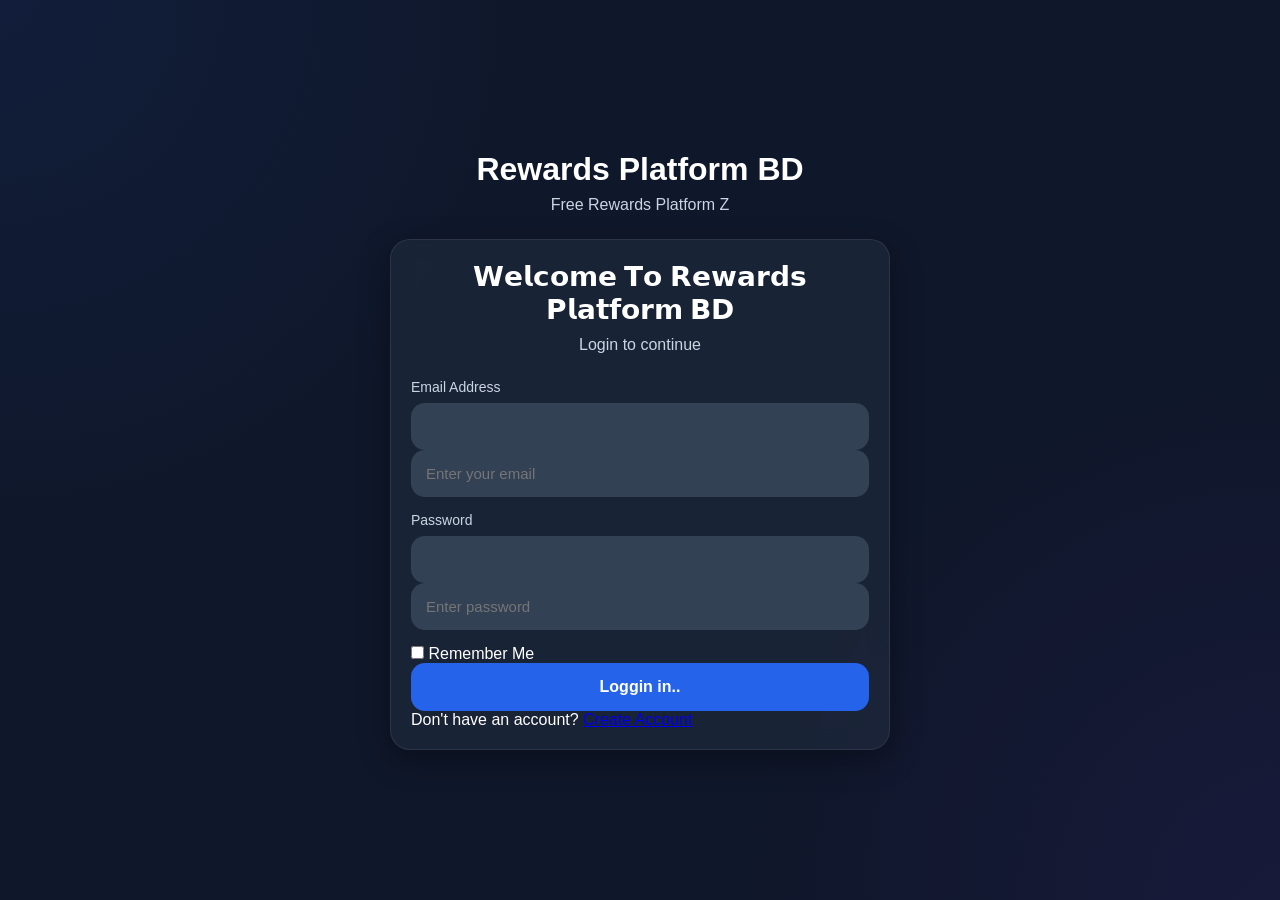
==== index.html @ 36d05cd0 "Improve password label for accessibility Updated label for password input for better accessibility. " ====
<!DOCTYPE html>
<html lang="en">

<head>
    <meta charset="UTF-8">
    <meta name="viewport" content="width=device-width, initial-scale=1.0">
    <meta name="description" content="Earn rewards through tasks, referrals and daily bonuses.">
	
    <title>Login | Rewards Platform BD</title>
    <link rel="stylesheet" href="css/style.css">
	<link rel="icon" href="css/1000430052.png" type="image/png">
    
</head>


<body>

    <div class="auth-page">

        <div class="auth-container">

            <div class="logo-area">

                <h1>
                     Rewards Platform BD
                </h1>

                <p>
                   Free Rewards Platform Z
                </p>

            </div>

            <div class="auth-card">

                <div class="card-header">

                    <h2>
                          𝗪𝗲𝗹𝗰𝗼𝗺𝗲 𝗧𝗼 𝗥𝗲𝘄𝗮𝗿𝗱𝘀 𝗣𝗹𝗮𝘁𝗳𝗼𝗿𝗺 𝗕𝗗
                    </h2>

                    <p>
                        Login to continue
                    </p>

                </div>

                <form
                    id="loginForm"
                    class="auth-form">

                    <div class="input-group">

                        <label for="email">
						 Email Address
						</label>

					<input id="email">

                        <input
                            autocomplete="email"
                            id="email"
                            placeholder="Enter your email"
                            required>

                    </div>

                    <div class="input-group">

                        <label for="password">
						 Password 
					    </label>

					<input id="password">
                        <input
                            autocomplete="current-password"
                            id="password"
                            placeholder="Enter password"
                            required>

                    </div>

                    <div class="remember-box">

                        <label>

                            <input
                                type="checkbox"
                                id="rememberMe">

                            Remember Me

                        </label>

                    </div>

                    <button
                        type="submit"
                        class="primary-btn">

                        Loggin in..

                    </button>

                </form>

                <div class="auth-footer">

                    <p>

                        Don't have an account?

                        <a
                            href="register.html">

                            Create Account

                        </a>

                    </p>

                </div>

            </div>

        </div>

    </div>

    <script src="js/config.js"></script>
    <script src="js/storage.js"></script>
    <script src="js/auth.js"></script>
    <script src="js/login.js"></script>

</body>
</html>
---- css/style.css ----
/* =========================
   RESET
========================= */

*{
    margin:0;
    padding:0;
    box-sizing:border-box;
}

html{
    scroll-behavior:smooth;
}



/* =========================
   VARIABLES
========================= */

:root{
    --bg:#0f172a;
    --card: rgba(30, 41, 59, 0.75);
    --card-solid:#1e293b;
    --card-light:#334155;

    --primary:#2563eb;
    --primary-hover:#1d4ed8;

    --success:#22c55e;
    --warning:#f59e0b;
    --danger:#ef4444;

    --text:#ffffff;
    --text-secondary:#cbd5e1;

    --border: rgba(255,255,255,0.08);

    --radius:18px;
}

/* =========================
   AUTH LAYOUT
========================= */

.auth-page{
    min-height:100vh;
    display:flex;
    justify-content:center;
    align-items:center;
    padding:20px;
}

.auth-container{
    width:100%;
    max-width:450px;
}

.logo-area{
    text-align:center;
    margin-bottom:25px;
}

.logo-area h1{
    font-size:32px;
    font-weight:800;
    margin-bottom:8px;
}

.logo-area p{
    color:var(--text-secondary);
}

.auth-card{
    background:var(--card);
    backdrop-filter: blur(10px);
    border:1px solid var(--border);
    border-radius:24px;
    padding:25px;
    box-shadow:0 10px 30px rgba(0,0,0,0.35);
}

.card-header{
    text-align:center;
    margin-bottom:25px;
}

.card-header h2{
    font-size:28px;
    margin-bottom:10px;
}

.card-header p{
    color:var(--text-secondary);
}

/* =========================
   INPUTS
========================= */

.auth-form{
    width:100%;
}

.input-group{
    margin-bottom:15px;
}

.input-group label{
    display:block;
    margin-bottom:8px;
    font-size:14px;
    color:var(--text-secondary);
}

.input-group input{
    width:100%;
    padding:14px;
    border-radius:14px;
    border:1px solid transparent;
    outline:none;
    background:var(--card-light);
    color:white;
    font-size:15px;
    transition:0.2s ease;
}

.input-group input:focus{
    border:1px solid var(--primary);
    box-shadow:0 0 0 3px rgba(37,99,235,0.2);
}

/* =========================
   BUTTONS
========================= */

.primary-btn{
    width:100%;
    padding:15px;
    border:none;
    border-radius:14px;
    background:var(--primary);
    color:white;
    font-size:16px;
    font-weight:700;
    cursor:pointer;
    transition:0.3s ease;
}

.primary-btn:hover{
    background:var(--primary-hover);
}

/* generic buttons */
.btn{
    display:inline-block;
    padding:12px 16px;
    border-radius:12px;
    cursor:pointer;
    transition:0.3s ease;
    border:none;
    transform:translateY(0);
}

.btn:hover{
    transform:translateY(-2px);
    filter:brightness(1.1);
}

.btn-primary{ background:var(--primary); color:white; }
.btn-success{ background:var(--success); color:white; }
.btn-danger{ background:var(--danger); color:white; }

/* =========================
   DASHBOARD BASE
========================= */

.dashboard{
    animation:fadeIn 0.5s ease;
    max-width:1100px;
    margin:auto;
    padding:20px;
}

@keyframes fadeIn{
    from{ opacity:0; transform:translateY(10px); }
    to{ opacity:1; transform:translateY(0); }
}

.dashboard-header{
    display:flex;
    justify-content:space-between;
    align-items:center;
    margin-bottom:20px;
}

.dashboard-header h1{
    font-size:28px;
}

/* =========================
   CARD SYSTEM (CORE FIX)
========================= */

.card,
.dashboard-card,
.profile-card,
.vip-card,
.ref-card,
.auth-card{

    background:var(--card);
    backdrop-filter: blur(10px);
    border:1px solid var(--border);
    border-radius:20px;
    padding:20px;
    box-shadow:0 10px 30px rgba(0,0,0,0.35);
    transition:0.3s ease;
}

.card:hover,
.dashboard-card:hover,
.profile-card:hover,
.vip-card:hover,
.ref-card:hover{
    transform:translateY(-3px);
    box-shadow:0 15px 40px rgba(0,0,0,0.5);
}

.game-grid{
    display:grid;
    grid-template-columns:repeat(auto-fit,minmax(200px,1fr));
    gap:15px;
}

.game-card{
    background:#0f172a;
    padding:20px;
    border-radius:16px;
    text-align:center;
    border:1px solid rgba(255,255,255,.05);
    transition:.3s;
}

.game-card:hover{
    transform:translateY(-8px);
    border-color:#3b82f6;
}

.game-card button{
    margin-top:10px;
    padding:10px 15px;
    border:none;
    border-radius:10px;
    background:#3b82f6;
    color:white;
    cursor:pointer;
}

/* =========================
   WALLET CARD (SPECIAL)
========================= */

.wallet-card{
    background:linear-gradient(135deg,#2563eb,#1e40af);
    border-radius:20px;
    padding:25px;
    position:relative;
    overflow:hidden;
    box-shadow:0 15px 40px rgba(37,99,235,0.35);
}

.wallet-card::after{
    content:"";
    position:absolute;
    top:-50%;
    left:-50%;
    width:200%;
    height:200%;
    background:radial-gradient(circle,rgba(255,255,255,0.15),transparent 60%);
    transform:rotate(25deg);
}

/* =========================
   TEXT STYLES
========================= */

.dashboard-card h3,
.card h3{
    margin-bottom:10px;
}

.profile-card p,
.ref-card p{
    color:var(--text-secondary);
}

/* =========================
   PROFILE
========================= */

.profile-wrapper{
    padding:20px;
    max-width:700px;
    margin:auto;
}

.profile-box{
    background:var(--card);
    border-radius:20px;
    padding:20px;
    margin-bottom:15px;
}

.profile-info{
    margin-bottom:10px;
}

.profile-info span{
    color:var(--text-secondary);
}

/* =========================
   ANIMATION FIX
========================= */

.fade-in{
    animation:fadeIn 0.5s ease;
}

/* =========================
   RESPONSIVE
========================= */

@media(min-width:768px){
    .auth-container{ max-width:500px; }
    .dashboard{ max-width:850px; }
}

@media(min-width:1024px){
    .dashboard{ max-width:1100px; }
}

:::writing{variant="document" id="58371"} /* ========================= BODY & APP THEME ========================= */
body{ min-height:100vh; background: radial-gradient(circle at top left,#2563eb15,transparent 35%), radial-gradient(circle at bottom right,#7c3aed15,transparent 35%), var(--bg);
color:var(--text);

font-family:
    Inter,
    "Segoe UI",
    sans-serif;

overflow-x:hidden;
}
::-webkit-scrollbar{ width:8px; }
::-webkit-scrollbar-track{ background:#0f172a; }
::-webkit-scrollbar-thumb{ background:#334155; border-radius:50px; }
/* ========================= NAVBAR ========================= */
.navbar{ position:sticky; top:0; z-index:999;
display:flex;
justify-content:space-between;
align-items:center;

padding:18px 20px;

background:rgba(15,23,42,.75);

backdrop-filter:blur(20px);

border-bottom:1px solid var(--border);
}
.nav-logo{ font-size:22px; font-weight:800; }
.nav-user{ display:flex; align-items:center; gap:12px; }
.avatar{ width:42px; height:42px;
border-radius:50%;

background:linear-gradient(
    135deg,
    #2563eb,
    #7c3aed
);
}
/* ========================= DASHBOARD GRID ========================= */
.dashboard-grid{ display:grid; gap:20px; }
.stats-grid{ display:grid; grid-template-columns:repeat(2,1fr); gap:16px; }
/* ========================= WALLET CARD PREMIUM ========================= */
.wallet-card{
background:
linear-gradient(
    135deg,
    #2563eb,
    #4f46e5,
    #7c3aed
);

border:none;

min-height:220px;

display:flex;
flex-direction:column;
justify-content:center;

position:relative;

overflow:hidden;
}
.wallet-card h2{ font-size:42px; font-weight:800; margin:10px 0; }
.wallet-card span{ font-size:13px; text-transform:uppercase; letter-spacing:1px; opacity:.9; }
.wallet-card p{ opacity:.9; }
/* ========================= STATS CARD ========================= */
.stat-card{
background:var(--card);

backdrop-filter:blur(10px);

border:1px solid var(--border);

border-radius:18px;

padding:20px;

transition:.3s;
}
.stat-card:hover{ transform:translateY(-4px); border-color:#2563eb; }
.stat-card h4{ color:var(--text-secondary); font-size:13px; margin-bottom:8px; }
.stat-card span{ font-size:28px; font-weight:700; }
/* ========================= VIP BADGE ========================= */
.vip-badge{
display:inline-flex;

align-items:center;

gap:8px;

padding:10px 18px;

border-radius:999px;

background:
linear-gradient(
    135deg,
    #f59e0b,
    #f97316
);

color:white;

font-weight:700;
}
/* ========================= REFERRAL ========================= */
.referral-box{
display:flex;

align-items:center;

gap:12px;

margin-top:15px;
}
.referral-code{
flex:1;

padding:14px;

border-radius:12px;

background:#0f172a;

border:1px solid var(--border);

font-weight:700;

letter-spacing:1px;
}
/* ========================= ACTIVITY ========================= */
.activity-list{ display:flex; flex-direction:column; gap:14px; }
.activity-item{
display:flex;

align-items:center;

gap:15px;

padding:16px;

border-radius:16px;

background:rgba(255,255,255,.03);

border:1px solid var(--border);
}
.activity-icon{
width:42px;
height:42px;

border-radius:50%;

display:flex;
justify-content:center;
align-items:center;

background:#2563eb;

color:white;

font-weight:700;
}
/* ========================= PREMIUM BUTTON EFFECT ========================= */
.primary-btn{ position:relative; overflow:hidden; }
.primary-btn::before{
content:"";

position:absolute;

top:0;
left:-100%;

width:100%;
height:100%;

background:
linear-gradient(
    90deg,
    transparent,
    rgba(255,255,255,.2),
    transparent
);

transition:.6s;
}
.primary-btn:hover::before{ left:100%; }
/* ========================= DESKTOP RESPONSIVE ========================= */
@media(min-width:768px){
.dashboard-grid{
    grid-template-columns:1fr;
}

.stats-grid{
    grid-template-columns:repeat(4,1fr);
}
}
@media(min-width:1200px){
.dashboard{
    max-width:1200px;
}
} :::
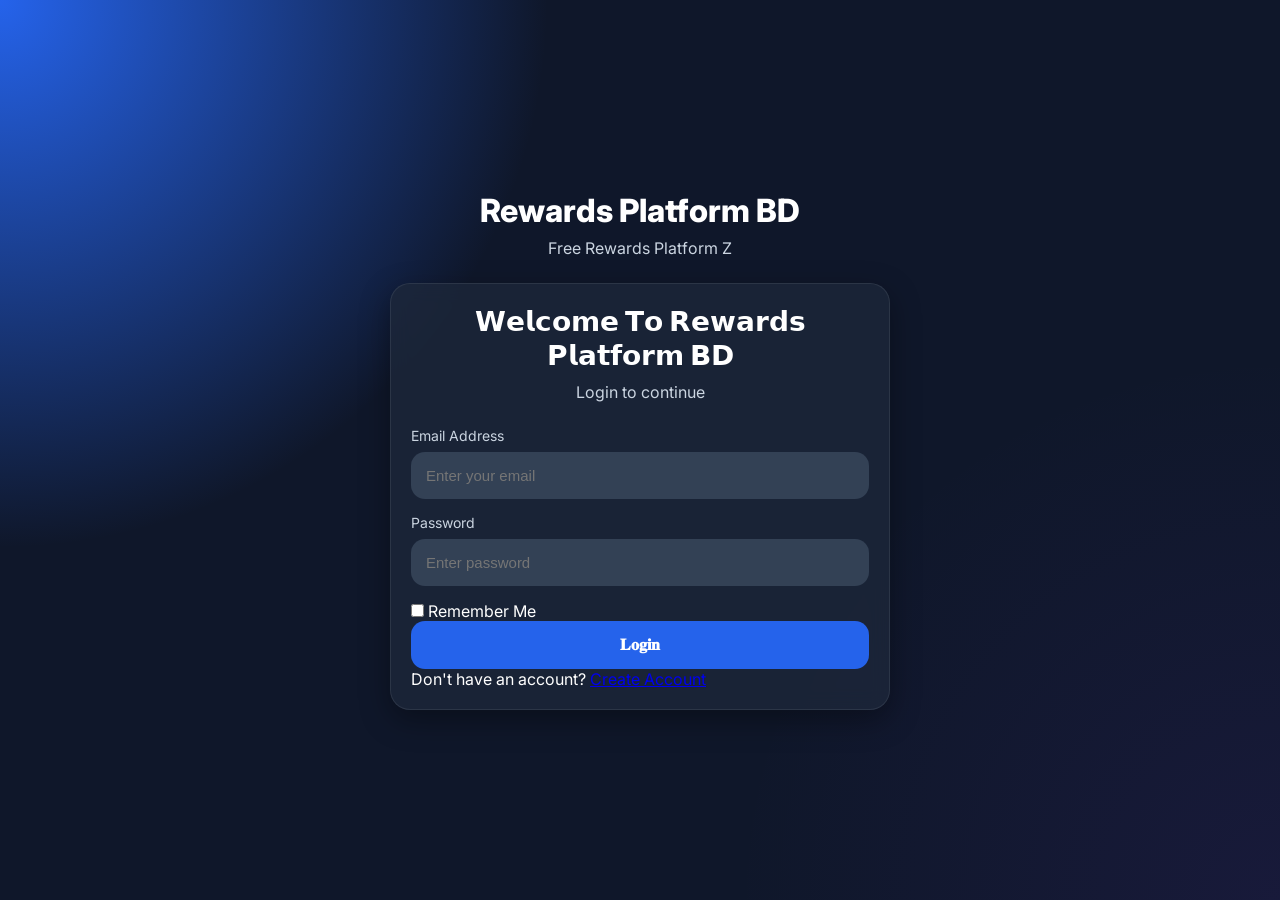
==== commit 605adc59: "Add Google Fonts preconnect and stylesheet links Signed-off-by: Hasanuzzaman Zibon <noybok6400@gmail" ====
--- a/index.html
+++ b/index.html
@@ -9,7 +9,10 @@
     <title>Login | Rewards Platform BD</title>
     <link rel="stylesheet" href="css/style.css">
 	<link rel="icon" href="css/1000430052.png" type="image/png">
-    
+    <link rel="preconnect" href="https://fonts.googleapis.com">
+<link rel="preconnect" href="https://fonts.gstatic.com" crossorigin>
+<link href="https://fonts.googleapis.com/css2?family=Inter:wght@400;500;600;700;800&display=swap" rel="stylesheet">
+
 </head>
 
 
@@ -54,9 +57,7 @@
                         <label for="email">
 						 Email Address
 						</label>
-
-					<input id="email">
-
+						
                         <input
                             autocomplete="email"
                             id="email"
@@ -70,8 +71,7 @@
                         <label for="password">
 						 Password 
 					    </label>
-
-					<input id="password">
+				
                         <input
                             autocomplete="current-password"
                             id="password"
@@ -98,7 +98,7 @@
                         type="submit"
                         class="primary-btn">
 
-                        Loggin in..
+                        𝐋𝐨𝐠𝐢𝐧
 
                     </button>
 
--- a/css/style.css
+++ b/css/style.css
@@ -1,3 +1,25 @@
+
+/* ========================= BODY & APP THEME ========================= */
+body{
+    min-height:100vh;
+    background:
+        radial-gradient(circle at top left,var(--primary),transparent 35%),
+        radial-gradient(circle at bottom right,#7c3aed15,transparent 35%),
+        var(--bg);
+
+    color:var(--text);
+    
+font-family:
+    Inter,
+    "Segoe UI",
+    sans-serif;
+
+overflow-x:hidden;
+}
+
+::-webkit-scrollbar{ width:8px; }
+::-webkit-scrollbar-track{ background:#0f172a; }
+::-webkit-scrollbar-thumb{ background:#334155; border-radius:50px; }
 /* =========================
    RESET
 ========================= */
@@ -20,7 +42,8 @@
 
 :root{
     --bg:#0f172a;
-    --card: rgba(30, 41, 59, 0.75);
+
+    --card:rgba(30,41,59,.75);
     --card-solid:#1e293b;
     --card-light:#334155;
 
@@ -34,8 +57,7 @@
     --text:#ffffff;
     --text-secondary:#cbd5e1;
 
-    --border: rgba(255,255,255,0.08);
-
+    --border:rgba(255,255,255,.08);
     --radius:18px;
 }
 
@@ -177,7 +199,7 @@
 
 .dashboard{
     animation:fadeIn 0.5s ease;
-    max-width:1100px;
+    max-width:1200px;
     margin:auto;
     padding:20px;
 }
@@ -257,18 +279,31 @@
     cursor:pointer;
 }
 
-/* =========================
-   WALLET CARD (SPECIAL)
-========================= */
-
+/* ========================= WALLET CARD PREMIUM ========================= */
 .wallet-card{
-    background:linear-gradient(135deg,#2563eb,#1e40af);
-    border-radius:20px;
-    padding:25px;
-    position:relative;
-    overflow:hidden;
-    box-shadow:0 15px 40px rgba(37,99,235,0.35);
-}
+background:
+linear-gradient(
+    135deg,
+    var(--primary),
+    #4f46e5,
+    #7c3aed
+);
+
+border:none;
+
+min-height:220px;
+
+display:flex;
+flex-direction:column;
+justify-content:center;
+
+position:relative;
+
+overflow:hidden;
+}
+.wallet-card h2{ font-size:42px; font-weight:800; margin:10px 0; }
+.wallet-card span{ font-size:13px; text-transform:uppercase; letter-spacing:1px; opacity:.9; }
+.wallet-card p{ opacity:.9; }
 
 .wallet-card::after{
     content:"";
@@ -341,20 +376,6 @@
     .dashboard{ max-width:1100px; }
 }
 
-:::writing{variant="document" id="58371"} /* ========================= BODY & APP THEME ========================= */
-body{ min-height:100vh; background: radial-gradient(circle at top left,#2563eb15,transparent 35%), radial-gradient(circle at bottom right,#7c3aed15,transparent 35%), var(--bg);
-color:var(--text);
-
-font-family:
-    Inter,
-    "Segoe UI",
-    sans-serif;
-
-overflow-x:hidden;
-}
-::-webkit-scrollbar{ width:8px; }
-::-webkit-scrollbar-track{ background:#0f172a; }
-::-webkit-scrollbar-thumb{ background:#334155; border-radius:50px; }
 /* ========================= NAVBAR ========================= */
 .navbar{ position:sticky; top:0; z-index:999;
 display:flex;
@@ -376,38 +397,14 @@
 
 background:linear-gradient(
     135deg,
-    #2563eb,
+    var(--primary),
     #7c3aed
 );
 }
 /* ========================= DASHBOARD GRID ========================= */
 .dashboard-grid{ display:grid; gap:20px; }
 .stats-grid{ display:grid; grid-template-columns:repeat(2,1fr); gap:16px; }
-/* ========================= WALLET CARD PREMIUM ========================= */
-.wallet-card{
-background:
-linear-gradient(
-    135deg,
-    #2563eb,
-    #4f46e5,
-    #7c3aed
-);
-
-border:none;
-
-min-height:220px;
-
-display:flex;
-flex-direction:column;
-justify-content:center;
-
-position:relative;
-
-overflow:hidden;
-}
-.wallet-card h2{ font-size:42px; font-weight:800; margin:10px 0; }
-.wallet-card span{ font-size:13px; text-transform:uppercase; letter-spacing:1px; opacity:.9; }
-.wallet-card p{ opacity:.9; }
+
 /* ========================= STATS CARD ========================= */
 .stat-card{
 background:var(--card);
@@ -422,7 +419,7 @@
 
 transition:.3s;
 }
-.stat-card:hover{ transform:translateY(-4px); border-color:#2563eb; }
+.stat-card:hover{ transform:translateY(-4px); border-color:var(--primary); }
 .stat-card h4{ color:var(--text-secondary); font-size:13px; margin-bottom:8px; }
 .stat-card span{ font-size:28px; font-weight:700; }
 /* ========================= VIP BADGE ========================= */
@@ -500,7 +497,7 @@
 justify-content:center;
 align-items:center;
 
-background:#2563eb;
+background:var(--primary);
 
 color:white;
 
@@ -544,4 +541,4 @@
 .dashboard{
     max-width:1200px;
 }
-} :::
+}
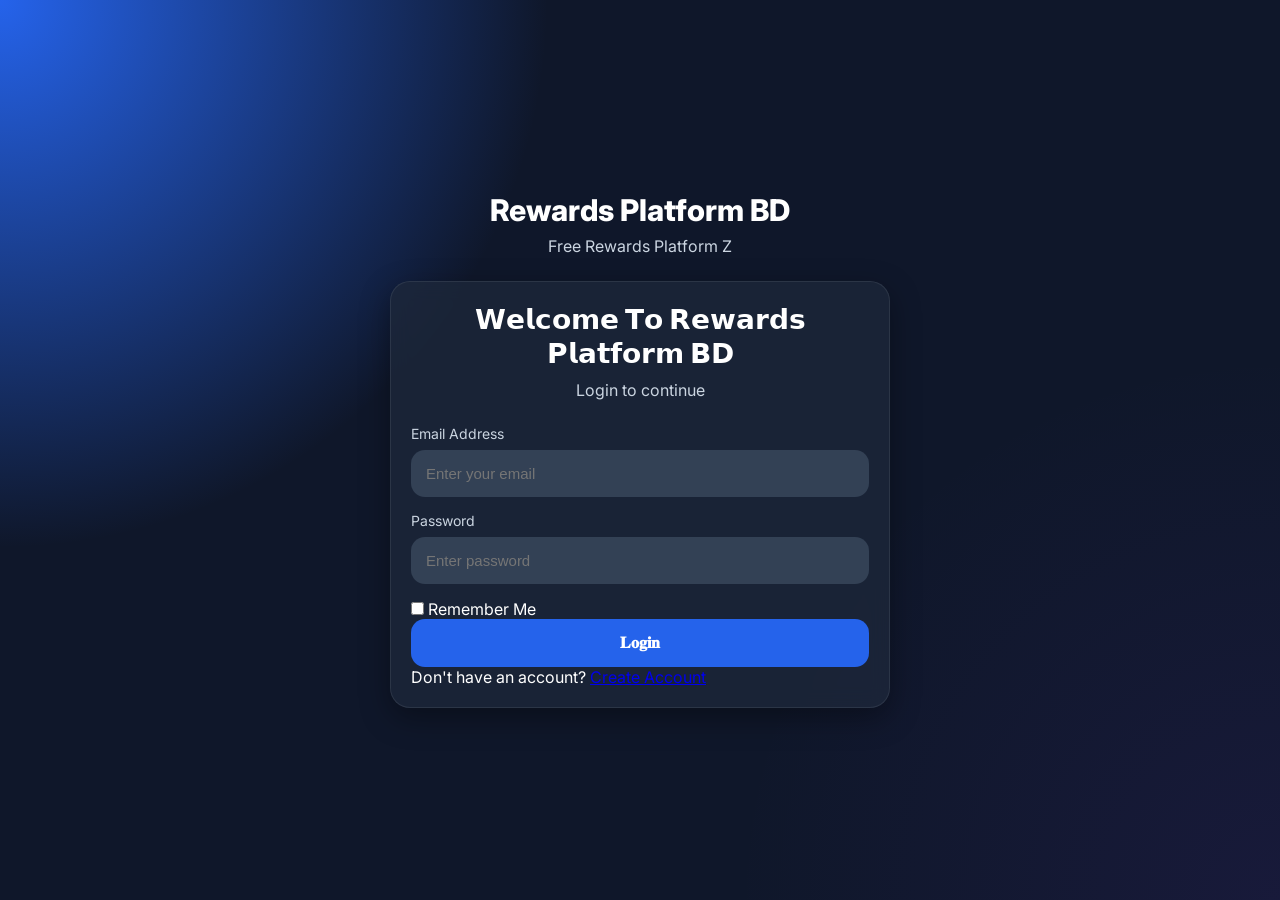
==== commit bce0d246: "Add Open Graph meta tags to index.html Added Open Graph meta tags for better sharing on social media" ====
--- a/index.html
+++ b/index.html
@@ -5,7 +5,11 @@
     <meta charset="UTF-8">
     <meta name="viewport" content="width=device-width, initial-scale=1.0">
     <meta name="description" content="Earn rewards through tasks, referrals and daily bonuses.">
-	
+	<meta property="og:title" content="Happy Earn">
+<meta property="og:description" content="Earn rewards and enjoy exclusive opportunities with Happy Earn.">
+<meta property="og:image" content="https://azibonbrhexa.github.io/Happy-Earn/assets/preview.jpg">
+<meta property="og:url" content="https://azibonbrhexa.github.io/Happy-Earn/">
+<meta property="og:type" content="website">
     <title>Login | Rewards Platform BD</title>
     <link rel="stylesheet" href="css/style.css">
 	<link rel="icon" href="css/1000430052.png" type="image/png">
--- a/css/style.css
+++ b/css/style.css
@@ -84,7 +84,7 @@
 }
 
 .logo-area h1{
-    font-size:32px;
+    font-size:30px;
     font-weight:800;
     margin-bottom:8px;
 }
@@ -249,39 +249,10 @@
     box-shadow:0 15px 40px rgba(0,0,0,0.5);
 }
 
-.game-grid{
-    display:grid;
-    grid-template-columns:repeat(auto-fit,minmax(200px,1fr));
-    gap:15px;
-}
-
-.game-card{
-    background:#0f172a;
-    padding:20px;
-    border-radius:16px;
-    text-align:center;
-    border:1px solid rgba(255,255,255,.05);
-    transition:.3s;
-}
-
-.game-card:hover{
-    transform:translateY(-8px);
-    border-color:#3b82f6;
-}
-
-.game-card button{
-    margin-top:10px;
-    padding:10px 15px;
-    border:none;
-    border-radius:10px;
-    background:#3b82f6;
-    color:white;
-    cursor:pointer;
-}
-
 /* ========================= WALLET CARD PREMIUM ========================= */
 .wallet-card{
-background:
+box-shadow:0 15px 40px rgba(37,99,235,.35);
+ background:
 linear-gradient(
     135deg,
     var(--primary),
@@ -330,6 +301,35 @@
     color:var(--text-secondary);
 }
 
+.game-grid{
+    display:grid;
+    grid-template-columns:repeat(auto-fit,minmax(200px,1fr));
+    gap:15px;
+}
+
+.game-card{
+    background:#0f172a;
+    padding:20px;
+    border-radius:16px;
+    text-align:center;
+    border:1px solid rgba(255,255,255,.05);
+    transition:.3s;
+}
+
+.game-card:hover{
+    transform:translateY(-8px);
+    border-color:#3b82f6;
+}
+
+.game-card button{
+    margin-top:10px;
+    padding:10px 15px;
+    border:none;
+    border-radius:10px;
+    background:#3b82f6;
+    color:white;
+    cursor:pointer;
+}
 /* =========================
    PROFILE
 ========================= */
@@ -369,11 +369,11 @@
 
 @media(min-width:768px){
     .auth-container{ max-width:500px; }
-    .dashboard{ max-width:850px; }
+    .dashboard{ max-width:1200px; }
 }
 
 @media(min-width:1024px){
-    .dashboard{ max-width:1100px; }
+    .dashboard{ max-width:1200px; }
 }
 
 /* ========================= NAVBAR ========================= */
@@ -390,7 +390,7 @@
 
 border-bottom:1px solid var(--border);
 }
-.nav-logo{ font-size:22px; font-weight:800; }
+.nav-logo{ font-size:18px; font-weight:800; }
 .nav-user{ display:flex; align-items:center; gap:12px; }
 .avatar{ width:42px; height:42px;
 border-radius:50%;
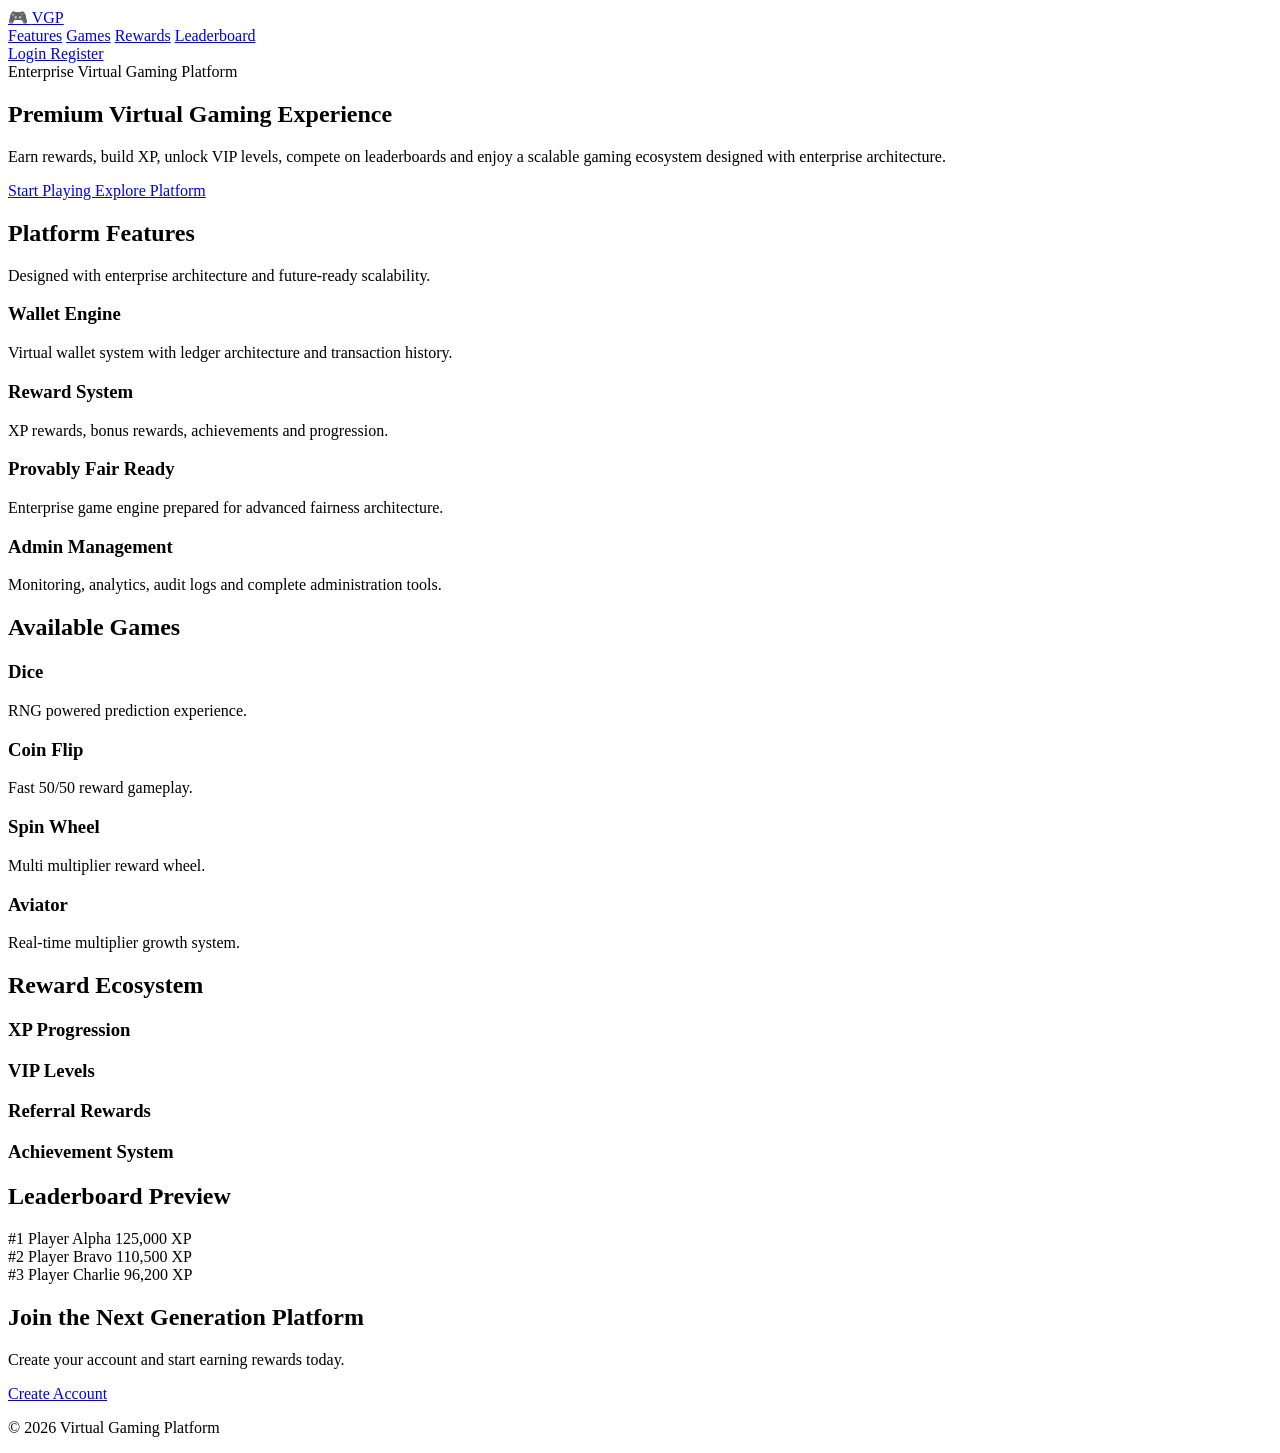
==== commit d07e2187: "Revamp index.html for Virtual Gaming Platform Updated the HTML structure and content for the login p" ====
--- a/index.html
+++ b/index.html
@@ -2,140 +2,407 @@
 <html lang="en">
 
 <head>
-    <meta charset="UTF-8">
-    <meta name="viewport" content="width=device-width, initial-scale=1.0">
-    <meta name="description" content="Earn rewards through tasks, referrals and daily bonuses.">
-	<meta property="og:title" content="Happy Earn">
-<meta property="og:description" content="Earn rewards and enjoy exclusive opportunities with Happy Earn.">
-<meta property="og:image" content="https://azibonbrhexa.github.io/Happy-Earn/assets/preview.jpg">
-<meta property="og:url" content="https://azibonbrhexa.github.io/Happy-Earn/">
-<meta property="og:type" content="website">
-    <title>Login | Rewards Platform BD</title>
-    <link rel="stylesheet" href="css/style.css">
-	<link rel="icon" href="css/1000430052.png" type="image/png">
-    <link rel="preconnect" href="https://fonts.googleapis.com">
-<link rel="preconnect" href="https://fonts.gstatic.com" crossorigin>
-<link href="https://fonts.googleapis.com/css2?family=Inter:wght@400;500;600;700;800&display=swap" rel="stylesheet">
-
+    <meta charset="UTF-8" />
+    <meta name="viewport" content="width=device-width, initial-scale=1.0" />
+
+    <title>Virtual Gaming & Rewards Platform</title>
+
+    <meta name="description"
+        content="Enterprise Virtual Gaming & Rewards Platform. Wallets, Rewards, XP System, Leaderboards and Premium Gaming Experience." />
+
+    <meta name="theme-color" content="#0f172a">
+
+    <link rel="stylesheet" href="./assets/css/variables.css">
+    <link rel="stylesheet" href="./assets/css/layout.css">
+    <link rel="stylesheet" href="./assets/css/components.css">
+    <link rel="stylesheet" href="./assets/css/main.css">
 </head>
 
-
 <body>
 
-    <div class="auth-page">
-
-        <div class="auth-container">
-
-            <div class="logo-area">
-
-                <h1>
-                     Rewards Platform BD
-                </h1>
+    <!-- ===================================== -->
+    <!-- APP ROOT -->
+    <!-- ===================================== -->
+
+    <div id="app">
+
+        <!-- ===================================== -->
+        <!-- NAVBAR -->
+        <!-- ===================================== -->
+
+        <header class="navbar">
+
+            <div class="container">
+
+                <div class="navbar-wrapper">
+
+                    <a href="index.html" class="logo">
+                        <span class="logo-icon">🎮</span>
+                        <span class="logo-text">VGP</span>
+                    </a>
+
+                    <nav class="nav-menu">
+
+                        <a href="#features">Features</a>
+
+                        <a href="#games">Games</a>
+
+                        <a href="#rewards">Rewards</a>
+
+                        <a href="#leaderboard">Leaderboard</a>
+
+                    </nav>
+
+                    <div class="nav-actions">
+
+                        <a href="login.html" class="btn btn-secondary">
+                            Login
+                        </a>
+
+                        <a href="register.html" class="btn btn-primary">
+                            Register
+                        </a>
+
+                    </div>
+
+                </div>
+
+            </div>
+
+        </header>
+
+        <!-- ===================================== -->
+        <!-- HERO SECTION -->
+        <!-- ===================================== -->
+
+        <section class="hero">
+
+            <div class="container">
+
+                <div class="hero-content">
+
+                    <span class="hero-badge">
+                        Enterprise Virtual Gaming Platform
+                    </span>
+
+                    <h1>
+                        Premium Virtual Gaming Experience
+                    </h1>
+
+                    <p>
+                        Earn rewards, build XP, unlock VIP levels,
+                        compete on leaderboards and enjoy a
+                        scalable gaming ecosystem designed with
+                        enterprise architecture.
+                    </p>
+
+                    <div class="hero-actions">
+
+                        <a href="register.html"
+                            class="btn btn-primary btn-lg">
+                            Start Playing
+                        </a>
+
+                        <a href="#features"
+                            class="btn btn-outline btn-lg">
+                            Explore Platform
+                        </a>
+
+                    </div>
+
+                </div>
+
+            </div>
+
+        </section>
+
+        <!-- ===================================== -->
+        <!-- FEATURES -->
+        <!-- ===================================== -->
+
+        <section id="features" class="section">
+
+            <div class="container">
+
+                <div class="section-header">
+
+                    <h2>Platform Features</h2>
+
+                    <p>
+                        Designed with enterprise architecture
+                        and future-ready scalability.
+                    </p>
+
+                </div>
+
+                <div class="feature-grid">
+
+                    <article class="feature-card">
+
+                        <h3>Wallet Engine</h3>
+
+                        <p>
+                            Virtual wallet system with ledger
+                            architecture and transaction history.
+                        </p>
+
+                    </article>
+
+                    <article class="feature-card">
+
+                        <h3>Reward System</h3>
+
+                        <p>
+                            XP rewards, bonus rewards,
+                            achievements and progression.
+                        </p>
+
+                    </article>
+
+                    <article class="feature-card">
+
+                        <h3>Provably Fair Ready</h3>
+
+                        <p>
+                            Enterprise game engine prepared
+                            for advanced fairness architecture.
+                        </p>
+
+                    </article>
+
+                    <article class="feature-card">
+
+                        <h3>Admin Management</h3>
+
+                        <p>
+                            Monitoring, analytics, audit logs
+                            and complete administration tools.
+                        </p>
+
+                    </article>
+
+                </div>
+
+            </div>
+
+        </section>
+
+        <!-- ===================================== -->
+        <!-- GAMES -->
+        <!-- ===================================== -->
+
+        <section id="games" class="section dark-section">
+
+            <div class="container">
+
+                <div class="section-header">
+
+                    <h2>Available Games</h2>
+
+                </div>
+
+                <div class="game-grid">
+
+                    <div class="game-card">
+
+                        <h3>Dice</h3>
+
+                        <p>
+                            RNG powered prediction experience.
+                        </p>
+
+                    </div>
+
+                    <div class="game-card">
+
+                        <h3>Coin Flip</h3>
+
+                        <p>
+                            Fast 50/50 reward gameplay.
+                        </p>
+
+                    </div>
+
+                    <div class="game-card">
+
+                        <h3>Spin Wheel</h3>
+
+                        <p>
+                            Multi multiplier reward wheel.
+                        </p>
+
+                    </div>
+
+                    <div class="game-card">
+
+                        <h3>Aviator</h3>
+
+                        <p>
+                            Real-time multiplier growth system.
+                        </p>
+
+                    </div>
+
+                </div>
+
+            </div>
+
+        </section>
+
+        <!-- ===================================== -->
+        <!-- REWARDS -->
+        <!-- ===================================== -->
+
+        <section id="rewards" class="section">
+
+            <div class="container">
+
+                <div class="section-header">
+
+                    <h2>Reward Ecosystem</h2>
+
+                </div>
+
+                <div class="reward-grid">
+
+                    <div class="reward-card">
+
+                        <h3>XP Progression</h3>
+
+                    </div>
+
+                    <div class="reward-card">
+
+                        <h3>VIP Levels</h3>
+
+                    </div>
+
+                    <div class="reward-card">
+
+                        <h3>Referral Rewards</h3>
+
+                    </div>
+
+                    <div class="reward-card">
+
+                        <h3>Achievement System</h3>
+
+                    </div>
+
+                </div>
+
+            </div>
+
+        </section>
+
+        <!-- ===================================== -->
+        <!-- LEADERBOARD -->
+        <!-- ===================================== -->
+
+        <section id="leaderboard" class="section dark-section">
+
+            <div class="container">
+
+                <div class="section-header">
+
+                    <h2>Leaderboard Preview</h2>
+
+                </div>
+
+                <div class="leaderboard-table">
+
+                    <div class="leaderboard-row">
+
+                        <span>#1</span>
+
+                        <span>Player Alpha</span>
+
+                        <span>125,000 XP</span>
+
+                    </div>
+
+                    <div class="leaderboard-row">
+
+                        <span>#2</span>
+
+                        <span>Player Bravo</span>
+
+                        <span>110,500 XP</span>
+
+                    </div>
+
+                    <div class="leaderboard-row">
+
+                        <span>#3</span>
+
+                        <span>Player Charlie</span>
+
+                        <span>96,200 XP</span>
+
+                    </div>
+
+                </div>
+
+            </div>
+
+        </section>
+
+        <!-- ===================================== -->
+        <!-- CTA -->
+        <!-- ===================================== -->
+
+        <section class="cta">
+
+            <div class="container">
+
+                <h2>
+                    Join the Next Generation Platform
+                </h2>
 
                 <p>
-                   Free Rewards Platform Z
+                    Create your account and start earning
+                    rewards today.
                 </p>
 
-            </div>
-
-            <div class="auth-card">
-
-                <div class="card-header">
-
-                    <h2>
-                          𝗪𝗲𝗹𝗰𝗼𝗺𝗲 𝗧𝗼 𝗥𝗲𝘄𝗮𝗿𝗱𝘀 𝗣𝗹𝗮𝘁𝗳𝗼𝗿𝗺 𝗕𝗗
-                    </h2>
-
-                    <p>
-                        Login to continue
-                    </p>
-
-                </div>
-
-                <form
-                    id="loginForm"
-                    class="auth-form">
-
-                    <div class="input-group">
-
-                        <label for="email">
-						 Email Address
-						</label>
-						
-                        <input
-                            autocomplete="email"
-                            id="email"
-                            placeholder="Enter your email"
-                            required>
-
-                    </div>
-
-                    <div class="input-group">
-
-                        <label for="password">
-						 Password 
-					    </label>
-				
-                        <input
-                            autocomplete="current-password"
-                            id="password"
-                            placeholder="Enter password"
-                            required>
-
-                    </div>
-
-                    <div class="remember-box">
-
-                        <label>
-
-                            <input
-                                type="checkbox"
-                                id="rememberMe">
-
-                            Remember Me
-
-                        </label>
-
-                    </div>
-
-                    <button
-                        type="submit"
-                        class="primary-btn">
-
-                        𝐋𝐨𝐠𝐢𝐧
-
-                    </button>
-
-                </form>
-
-                <div class="auth-footer">
-
-                    <p>
-
-                        Don't have an account?
-
-                        <a
-                            href="register.html">
-
-                            Create Account
-
-                        </a>
-
-                    </p>
-
-                </div>
-
-            </div>
-
-        </div>
+                <a href="register.html"
+                    class="btn btn-primary btn-lg">
+                    Create Account
+                </a>
+
+            </div>
+
+        </section>
+
+        <!-- ===================================== -->
+        <!-- FOOTER -->
+        <!-- ===================================== -->
+
+        <footer class="footer">
+
+            <div class="container">
+
+                <p>
+                    © 2026 Virtual Gaming Platform
+                </p>
+
+            </div>
+
+        </footer>
 
     </div>
 
-    <script src="js/config.js"></script>
-    <script src="js/storage.js"></script>
-    <script src="js/auth.js"></script>
-    <script src="js/login.js"></script>
+    <!-- ===================================== -->
+    <!-- APP BOOTSTRAP -->
+    <!-- ===================================== -->
+
+    <script type="module">
+        import Bootstrap from "./src/core/Bootstrap.js";
+
+        document.addEventListener("DOMContentLoaded", () => {
+            Bootstrap.start();
+        });
+    </script>
 
 </body>
+
 </html>
-
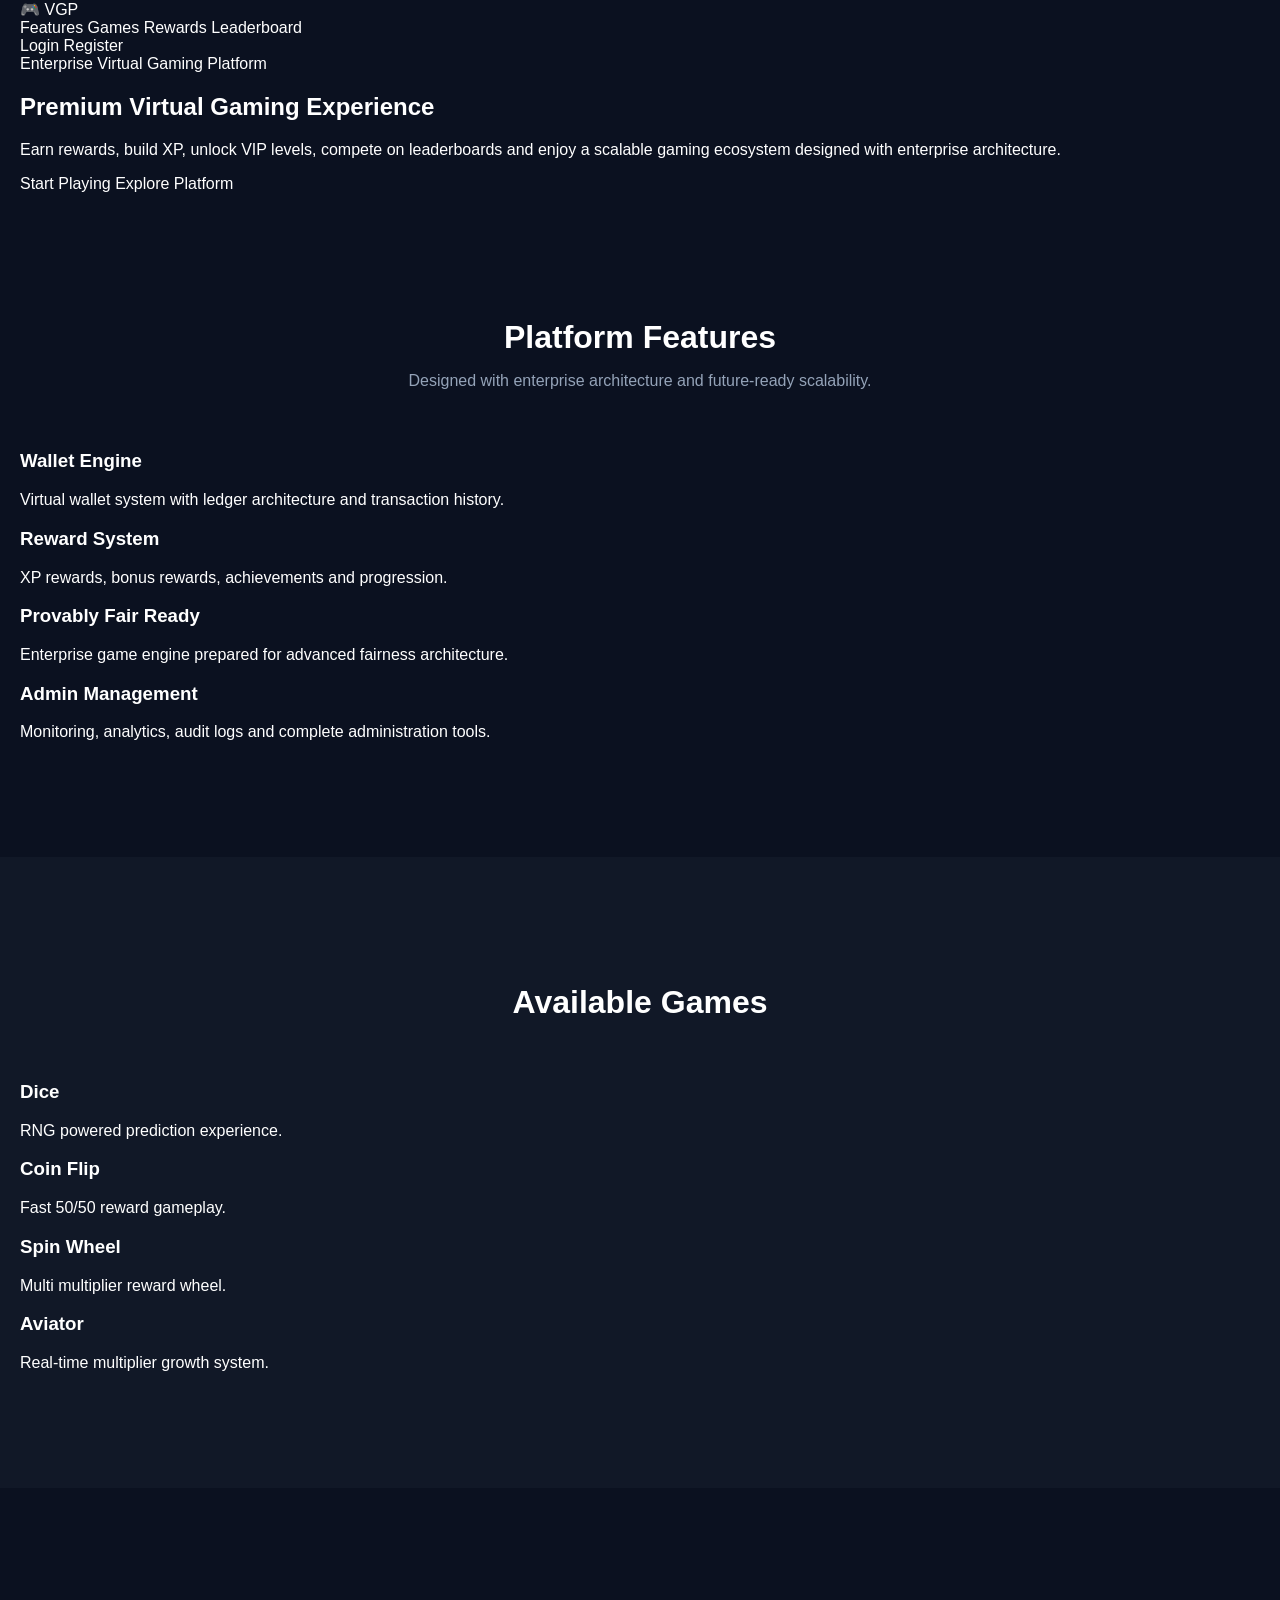
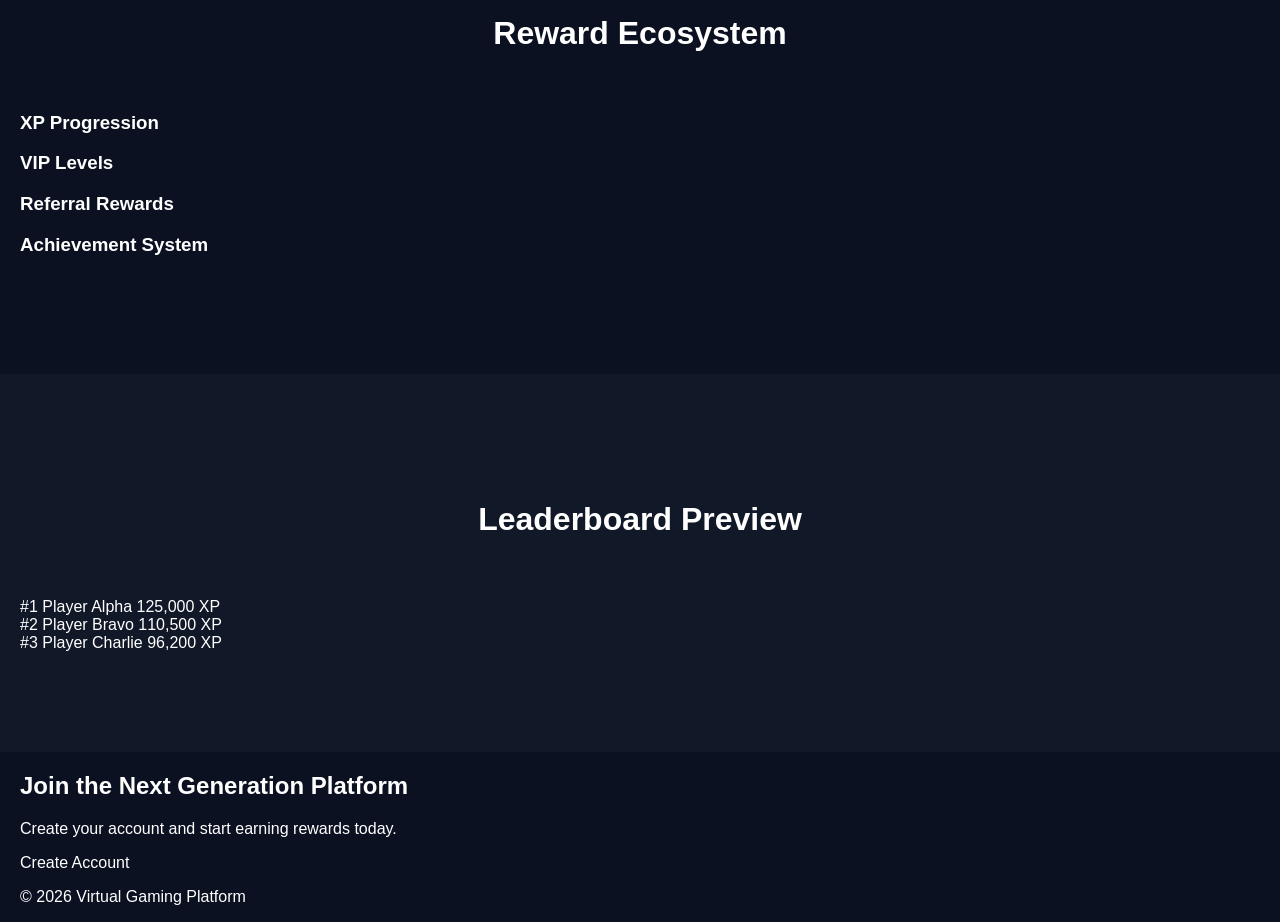
==== commit ced76c87: "Update index.html Signed-off-by: Hasanuzzaman Zibon <noybok6400@gmail.com>" ====
--- a/index.html
+++ b/index.html
@@ -395,12 +395,36 @@
     <!-- APP BOOTSTRAP -->
     <!-- ===================================== -->
 
-    <script type="module">
-        import Bootstrap from "./src/core/Bootstrap.js";
-
-        document.addEventListener("DOMContentLoaded", () => {
-            Bootstrap.start();
-        });
+        <script type="module">
+    import Bootstrap from "./src/core/Bootstrap.js";
+
+    const startApp = async () => {
+
+        try {
+
+            await Bootstrap.start();
+
+            window.__APP__ = Bootstrap;
+
+        } catch (err) {
+
+            console.error("[BOOT FAILED]", err);
+
+            document.body.innerHTML = `
+                <div style="padding:20px;color:red;font-family:Arial">
+                    <h2>App Failed to Start</h2>
+                    <pre>${err.message}</pre>
+                </div>
+            `;
+        }
+    };
+
+    if (document.readyState === "loading") {
+        document.addEventListener("DOMContentLoaded", startApp);
+    } else {
+        startApp();
+    }
+</script>
     </script>
 
 </body>
--- a/assets/css/variables.css
+++ b/assets/css/variables.css
@@ -0,0 +1,74 @@
+:root {
+
+    /* COLORS */
+
+    --color-primary: #00e5ff;
+    --color-primary-dark: #00b8cc;
+
+    --color-success: #22c55e;
+    --color-danger: #ef4444;
+    --color-warning: #f59e0b;
+
+    --color-bg: #0b1120;
+    --color-surface: #111827;
+    --color-surface-light: #1f2937;
+
+    --color-text: #ffffff;
+    --color-text-muted: #94a3b8;
+
+    --color-border: rgba(255,255,255,0.08);
+
+    /* TYPOGRAPHY */
+
+    --font-primary:
+        Inter,
+        Segoe UI,
+        Roboto,
+        sans-serif;
+
+    --font-size-xs: 12px;
+    --font-size-sm: 14px;
+    --font-size-md: 16px;
+    --font-size-lg: 18px;
+    --font-size-xl: 24px;
+    --font-size-2xl: 32px;
+    --font-size-3xl: 48px;
+
+    /* SPACING */
+
+    --space-1: 4px;
+    --space-2: 8px;
+    --space-3: 12px;
+    --space-4: 16px;
+    --space-5: 24px;
+    --space-6: 32px;
+    --space-7: 48px;
+    --space-8: 64px;
+
+    /* BORDER */
+
+    --radius-sm: 8px;
+    --radius-md: 12px;
+    --radius-lg: 18px;
+    --radius-xl: 24px;
+
+    /* SHADOW */
+
+    --shadow-sm:
+        0 2px 6px rgba(0,0,0,0.2);
+
+    --shadow-md:
+        0 6px 20px rgba(0,0,0,0.25);
+
+    --shadow-lg:
+        0 10px 40px rgba(0,0,0,0.4);
+
+    /* CONTAINER */
+
+    --container-width: 1280px;
+
+    /* TRANSITION */
+
+    --transition:
+        all 0.25s ease;
+}
--- a/assets/css/layout.css
+++ b/assets/css/layout.css
@@ -0,0 +1,80 @@
+*,
+*::before,
+*::after {
+    box-sizing: border-box;
+}
+
+html {
+    scroll-behavior: smooth;
+}
+
+body {
+
+    margin: 0;
+
+    font-family: var(--font-primary);
+
+    background: var(--color-bg);
+
+    color: var(--color-text);
+
+    min-height: 100vh;
+
+    overflow-x: hidden;
+}
+
+img {
+    max-width: 100%;
+    display: block;
+}
+
+a {
+
+    text-decoration: none;
+
+    color: inherit;
+}
+
+.container {
+
+    width: 100%;
+
+    max-width: var(--container-width);
+
+    margin: 0 auto;
+
+    padding-left: 20px;
+
+    padding-right: 20px;
+}
+
+.section {
+
+    padding-top: 100px;
+
+    padding-bottom: 100px;
+}
+
+.section-header {
+
+    text-align: center;
+
+    margin-bottom: 60px;
+}
+
+.section-header h2 {
+
+    font-size: var(--font-size-2xl);
+
+    margin-bottom: 16px;
+}
+
+.section-header p {
+
+    color: var(--color-text-muted);
+}
+
+.dark-section {
+
+    background: var(--color-surface);
+}
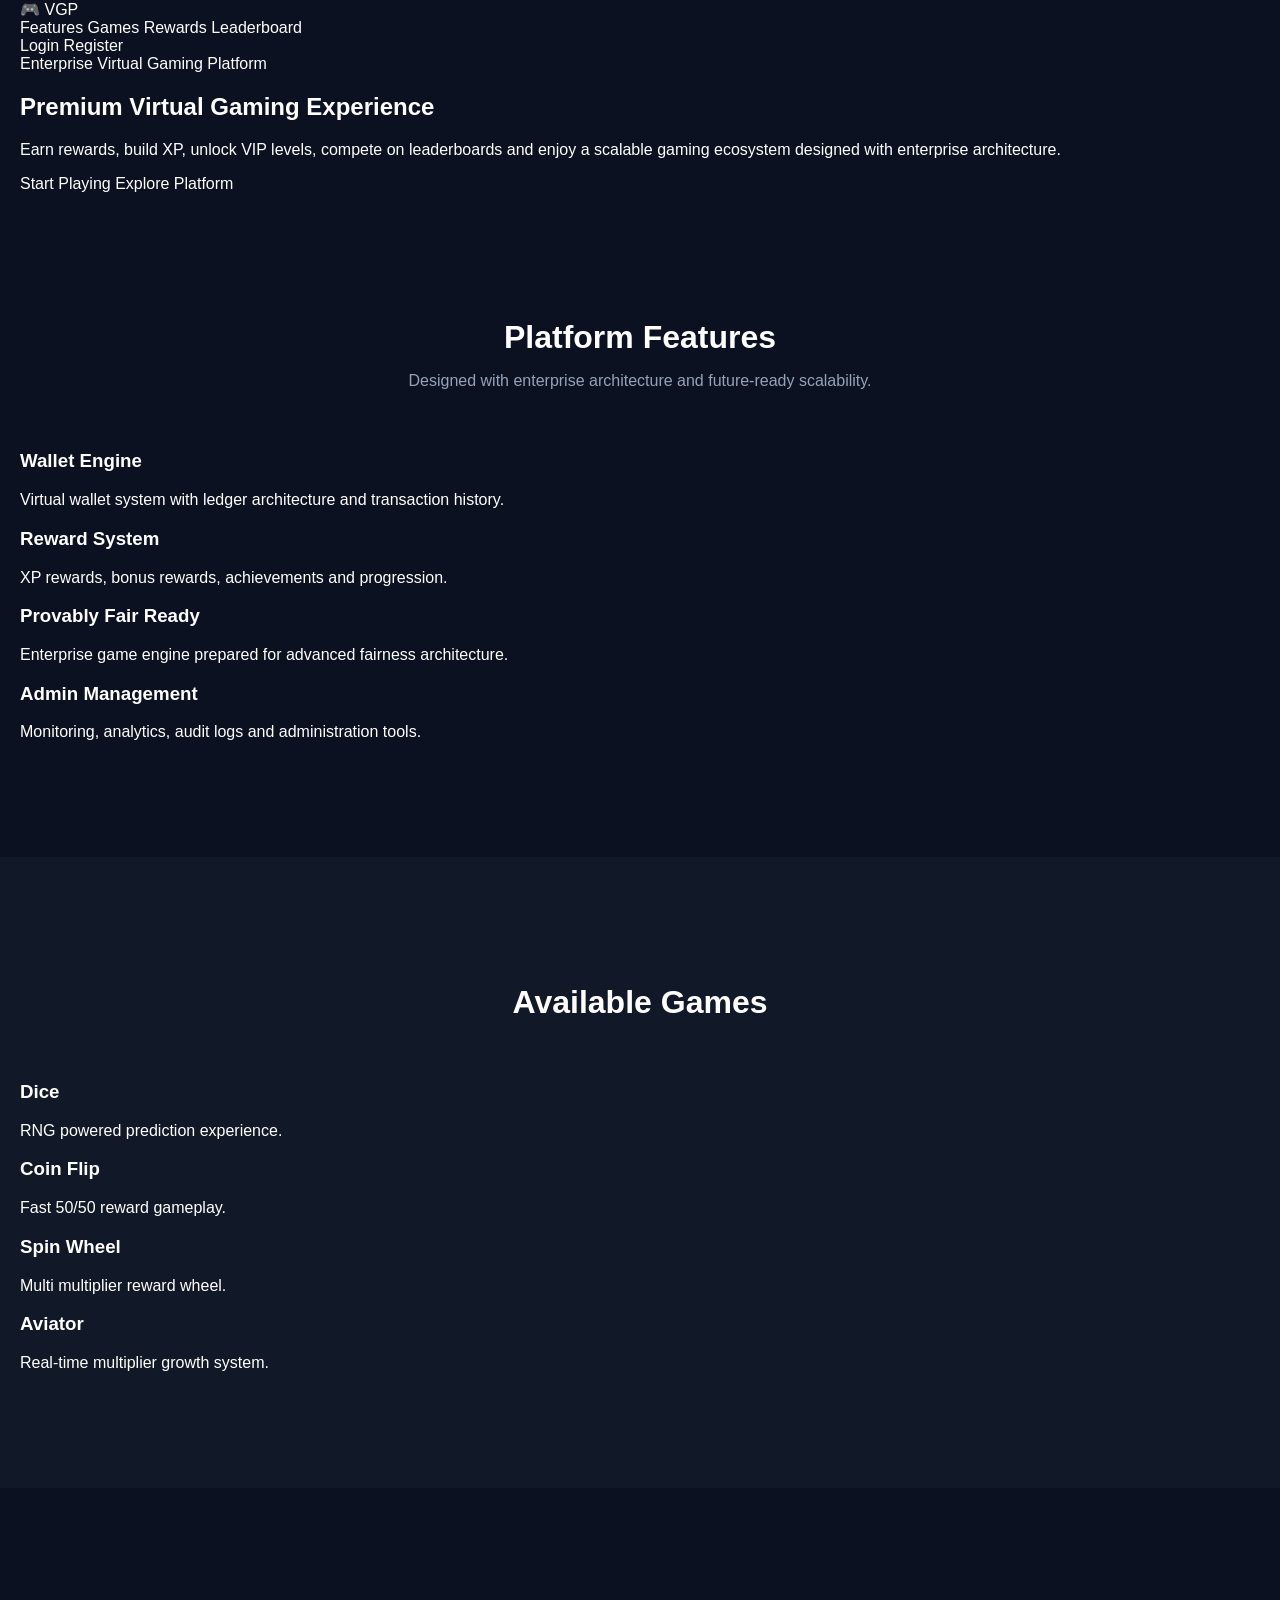
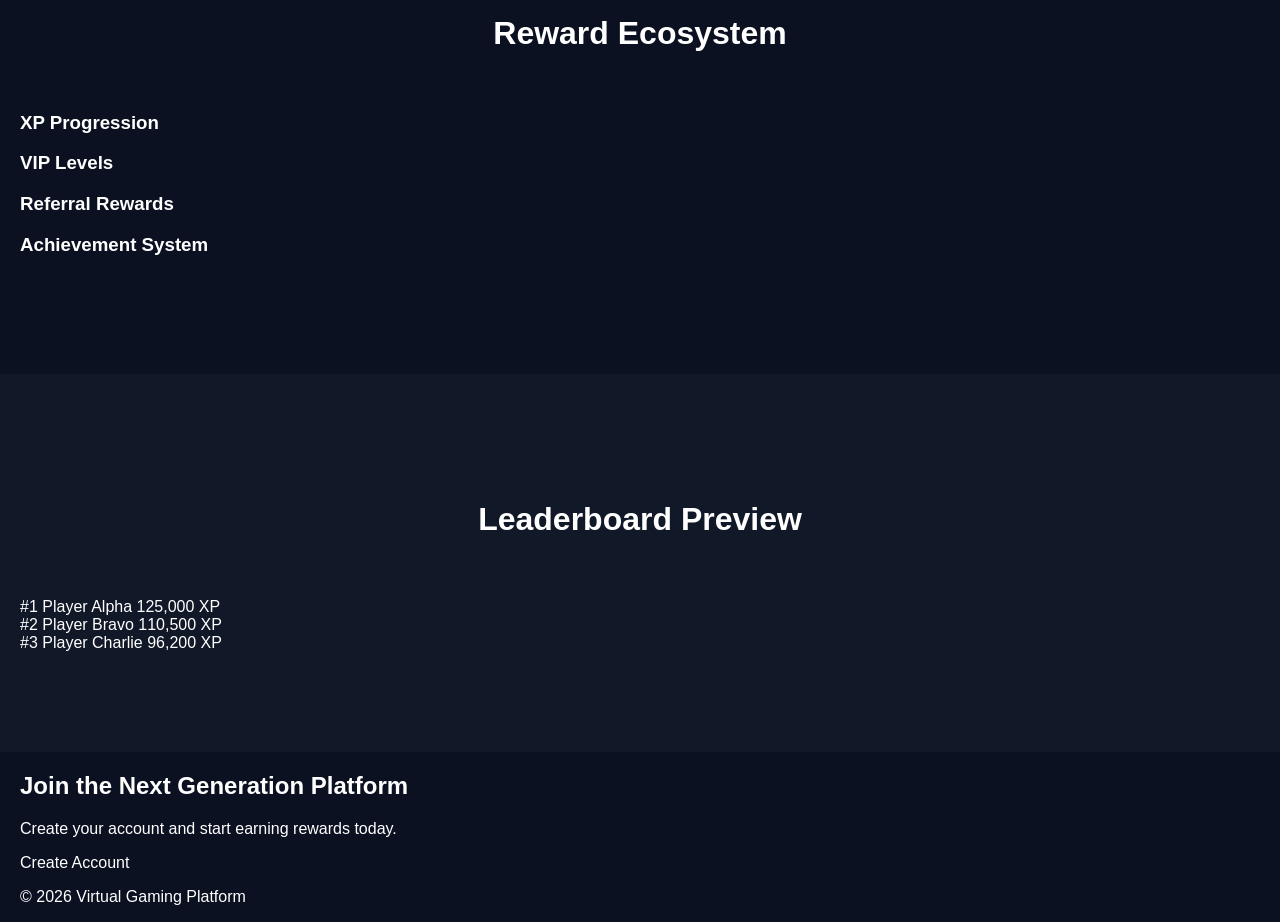
==== commit 76fb0b90: "Add main.css stylesheet link to index.html Signed-off-by: Hasanuzzaman Zibon <noybok6400@gmail.com>" ====
--- a/index.html
+++ b/index.html
@@ -11,7 +11,10 @@
         content="Enterprise Virtual Gaming & Rewards Platform. Wallets, Rewards, XP System, Leaderboards and Premium Gaming Experience." />
 
     <meta name="theme-color" content="#0f172a">
-
+	<link
+    rel="stylesheet"
+    href="./src/styles/main.css"
+/>
     <link rel="stylesheet" href="./assets/css/variables.css">
     <link rel="stylesheet" href="./assets/css/layout.css">
     <link rel="stylesheet" href="./assets/css/components.css">
@@ -20,20 +23,11 @@
 
 <body>
 
-    <!-- ===================================== -->
-    <!-- APP ROOT -->
-    <!-- ===================================== -->
-
     <div id="app">
 
-        <!-- ===================================== -->
         <!-- NAVBAR -->
-        <!-- ===================================== -->
-
         <header class="navbar">
-
-            <div class="container">
-
+            <div class="container">
                 <div class="navbar-wrapper">
 
                     <a href="index.html" class="logo">
@@ -42,389 +36,236 @@
                     </a>
 
                     <nav class="nav-menu">
-
                         <a href="#features">Features</a>
-
                         <a href="#games">Games</a>
-
                         <a href="#rewards">Rewards</a>
-
                         <a href="#leaderboard">Leaderboard</a>
-
                     </nav>
 
                     <div class="nav-actions">
-
-                        <a href="login.html" class="btn btn-secondary">
-                            Login
-                        </a>
-
-                        <a href="register.html" class="btn btn-primary">
-                            Register
-                        </a>
-
-                    </div>
-
-                </div>
-
-            </div>
-
+                        <a href="login.html" class="btn btn-secondary">Login</a>
+                        <a href="register.html" class="btn btn-primary">Register</a>
+                    </div>
+
+                </div>
+            </div>
         </header>
 
-        <!-- ===================================== -->
-        <!-- HERO SECTION -->
-        <!-- ===================================== -->
-
+        <!-- HERO -->
         <section class="hero">
-
-            <div class="container">
-
+            <div class="container">
                 <div class="hero-content">
 
                     <span class="hero-badge">
                         Enterprise Virtual Gaming Platform
                     </span>
 
-                    <h1>
-                        Premium Virtual Gaming Experience
-                    </h1>
+                    <h1>Premium Virtual Gaming Experience</h1>
 
                     <p>
                         Earn rewards, build XP, unlock VIP levels,
-                        compete on leaderboards and enjoy a
-                        scalable gaming ecosystem designed with
-                        enterprise architecture.
+                        compete on leaderboards and enjoy a scalable
+                        gaming ecosystem designed with enterprise architecture.
                     </p>
 
                     <div class="hero-actions">
-
-                        <a href="register.html"
-                            class="btn btn-primary btn-lg">
+                        <a href="register.html" class="btn btn-primary btn-lg">
                             Start Playing
                         </a>
 
-                        <a href="#features"
-                            class="btn btn-outline btn-lg">
+                        <a href="#features" class="btn btn-outline btn-lg">
                             Explore Platform
                         </a>
-
-                    </div>
-
-                </div>
-
-            </div>
-
-        </section>
-
-        <!-- ===================================== -->
+                    </div>
+
+                </div>
+            </div>
+        </section>
+
         <!-- FEATURES -->
-        <!-- ===================================== -->
-
         <section id="features" class="section">
-
-            <div class="container">
-
-                <div class="section-header">
-
+            <div class="container">
+
+                <div class="section-header">
                     <h2>Platform Features</h2>
-
-                    <p>
-                        Designed with enterprise architecture
-                        and future-ready scalability.
-                    </p>
-
+                    <p>Designed with enterprise architecture and future-ready scalability.</p>
                 </div>
 
                 <div class="feature-grid">
 
                     <article class="feature-card">
-
                         <h3>Wallet Engine</h3>
-
-                        <p>
-                            Virtual wallet system with ledger
-                            architecture and transaction history.
-                        </p>
-
-                    </article>
-
-                    <article class="feature-card">
-
+                        <p>Virtual wallet system with ledger architecture and transaction history.</p>
+                    </article>
+
+                    <article class="feature-card">
                         <h3>Reward System</h3>
-
-                        <p>
-                            XP rewards, bonus rewards,
-                            achievements and progression.
-                        </p>
-
-                    </article>
-
-                    <article class="feature-card">
-
+                        <p>XP rewards, bonus rewards, achievements and progression.</p>
+                    </article>
+
+                    <article class="feature-card">
                         <h3>Provably Fair Ready</h3>
-
-                        <p>
-                            Enterprise game engine prepared
-                            for advanced fairness architecture.
-                        </p>
-
-                    </article>
-
-                    <article class="feature-card">
-
+                        <p>Enterprise game engine prepared for advanced fairness architecture.</p>
+                    </article>
+
+                    <article class="feature-card">
                         <h3>Admin Management</h3>
-
-                        <p>
-                            Monitoring, analytics, audit logs
-                            and complete administration tools.
-                        </p>
-
-                    </article>
-
-                </div>
-
-            </div>
-
-        </section>
-
-        <!-- ===================================== -->
+                        <p>Monitoring, analytics, audit logs and administration tools.</p>
+                    </article>
+
+                </div>
+
+            </div>
+        </section>
+
         <!-- GAMES -->
-        <!-- ===================================== -->
-
         <section id="games" class="section dark-section">
-
-            <div class="container">
-
-                <div class="section-header">
-
+            <div class="container">
+
+                <div class="section-header">
                     <h2>Available Games</h2>
-
                 </div>
 
                 <div class="game-grid">
 
                     <div class="game-card">
-
                         <h3>Dice</h3>
-
-                        <p>
-                            RNG powered prediction experience.
-                        </p>
-
-                    </div>
-
-                    <div class="game-card">
-
+                        <p>RNG powered prediction experience.</p>
+                    </div>
+
+                    <div class="game-card">
                         <h3>Coin Flip</h3>
-
-                        <p>
-                            Fast 50/50 reward gameplay.
-                        </p>
-
-                    </div>
-
-                    <div class="game-card">
-
+                        <p>Fast 50/50 reward gameplay.</p>
+                    </div>
+
+                    <div class="game-card">
                         <h3>Spin Wheel</h3>
-
-                        <p>
-                            Multi multiplier reward wheel.
-                        </p>
-
-                    </div>
-
-                    <div class="game-card">
-
+                        <p>Multi multiplier reward wheel.</p>
+                    </div>
+
+                    <div class="game-card">
                         <h3>Aviator</h3>
-
-                        <p>
-                            Real-time multiplier growth system.
-                        </p>
-
-                    </div>
-
-                </div>
-
-            </div>
-
-        </section>
-
-        <!-- ===================================== -->
+                        <p>Real-time multiplier growth system.</p>
+                    </div>
+
+                </div>
+
+            </div>
+        </section>
+
         <!-- REWARDS -->
-        <!-- ===================================== -->
-
         <section id="rewards" class="section">
-
-            <div class="container">
-
-                <div class="section-header">
-
+            <div class="container">
+
+                <div class="section-header">
                     <h2>Reward Ecosystem</h2>
-
                 </div>
 
                 <div class="reward-grid">
 
-                    <div class="reward-card">
-
-                        <h3>XP Progression</h3>
-
-                    </div>
-
-                    <div class="reward-card">
-
-                        <h3>VIP Levels</h3>
-
-                    </div>
-
-                    <div class="reward-card">
-
-                        <h3>Referral Rewards</h3>
-
-                    </div>
-
-                    <div class="reward-card">
-
-                        <h3>Achievement System</h3>
-
-                    </div>
-
-                </div>
-
-            </div>
-
-        </section>
-
-        <!-- ===================================== -->
+                    <div class="reward-card"><h3>XP Progression</h3></div>
+                    <div class="reward-card"><h3>VIP Levels</h3></div>
+                    <div class="reward-card"><h3>Referral Rewards</h3></div>
+                    <div class="reward-card"><h3>Achievement System</h3></div>
+
+                </div>
+
+            </div>
+        </section>
+
         <!-- LEADERBOARD -->
-        <!-- ===================================== -->
-
         <section id="leaderboard" class="section dark-section">
-
-            <div class="container">
-
-                <div class="section-header">
-
+            <div class="container">
+
+                <div class="section-header">
                     <h2>Leaderboard Preview</h2>
-
                 </div>
 
                 <div class="leaderboard-table">
 
                     <div class="leaderboard-row">
-
                         <span>#1</span>
-
                         <span>Player Alpha</span>
-
                         <span>125,000 XP</span>
-
                     </div>
 
                     <div class="leaderboard-row">
-
                         <span>#2</span>
-
                         <span>Player Bravo</span>
-
                         <span>110,500 XP</span>
-
                     </div>
 
                     <div class="leaderboard-row">
-
                         <span>#3</span>
-
                         <span>Player Charlie</span>
-
                         <span>96,200 XP</span>
-
-                    </div>
-
-                </div>
-
-            </div>
-
-        </section>
-
-        <!-- ===================================== -->
+                    </div>
+
+                </div>
+
+            </div>
+        </section>
+
         <!-- CTA -->
-        <!-- ===================================== -->
-
         <section class="cta">
-
-            <div class="container">
-
-                <h2>
-                    Join the Next Generation Platform
-                </h2>
-
-                <p>
-                    Create your account and start earning
-                    rewards today.
-                </p>
-
-                <a href="register.html"
-                    class="btn btn-primary btn-lg">
+            <div class="container">
+
+                <h2>Join the Next Generation Platform</h2>
+
+                <p>Create your account and start earning rewards today.</p>
+
+                <a href="register.html" class="btn btn-primary btn-lg">
                     Create Account
                 </a>
 
             </div>
-
-        </section>
-
-        <!-- ===================================== -->
+        </section>
+
         <!-- FOOTER -->
-        <!-- ===================================== -->
-
         <footer class="footer">
-
-            <div class="container">
-
-                <p>
-                    © 2026 Virtual Gaming Platform
-                </p>
-
-            </div>
-
+            <div class="container">
+                <p>© 2026 Virtual Gaming Platform</p>
+            </div>
         </footer>
 
     </div>
 
-    <!-- ===================================== -->
-    <!-- APP BOOTSTRAP -->
-    <!-- ===================================== -->
-
-        <script type="module">
-    import Bootstrap from "./src/core/Bootstrap.js";
-
-    const startApp = async () => {
-
-        try {
-
-            await Bootstrap.start();
-
-            window.__APP__ = Bootstrap;
-
-        } catch (err) {
-
-            console.error("[BOOT FAILED]", err);
-
-            document.body.innerHTML = `
-                <div style="padding:20px;color:red;font-family:Arial">
-                    <h2>App Failed to Start</h2>
-                    <pre>${err.message}</pre>
-                </div>
-            `;
+    <!-- BOOTSTRAP (FIXED PROFESSIONAL VERSION) -->
+    <script type="module">
+        import Bootstrap from "./src/core/Bootstrap.js";
+
+        const startApp = async () => {
+
+            try {
+
+                if (!Bootstrap || typeof Bootstrap.start !== "function") {
+                    throw new Error("Bootstrap failed to load properly");
+                }
+
+                await Bootstrap.start();
+
+                window.__APP__ = Bootstrap;
+
+                console.log("[APP] Started successfully");
+
+            } catch (err) {
+
+                console.error("[BOOT ERROR]", err);
+
+                document.body.innerHTML = `
+                    <div style="padding:20px;font-family:Arial;color:red">
+                        <h2>Application Failed to Start</h2>
+                        <pre>${err.message}</pre>
+                    </div>
+                `;
+            }
+        };
+
+        if (document.readyState === "loading") {
+            document.addEventListener("DOMContentLoaded", startApp);
+        } else {
+            startApp();
         }
-    };
-
-    if (document.readyState === "loading") {
-        document.addEventListener("DOMContentLoaded", startApp);
-    } else {
-        startApp();
-    }
-</script>
     </script>
 
 </body>
